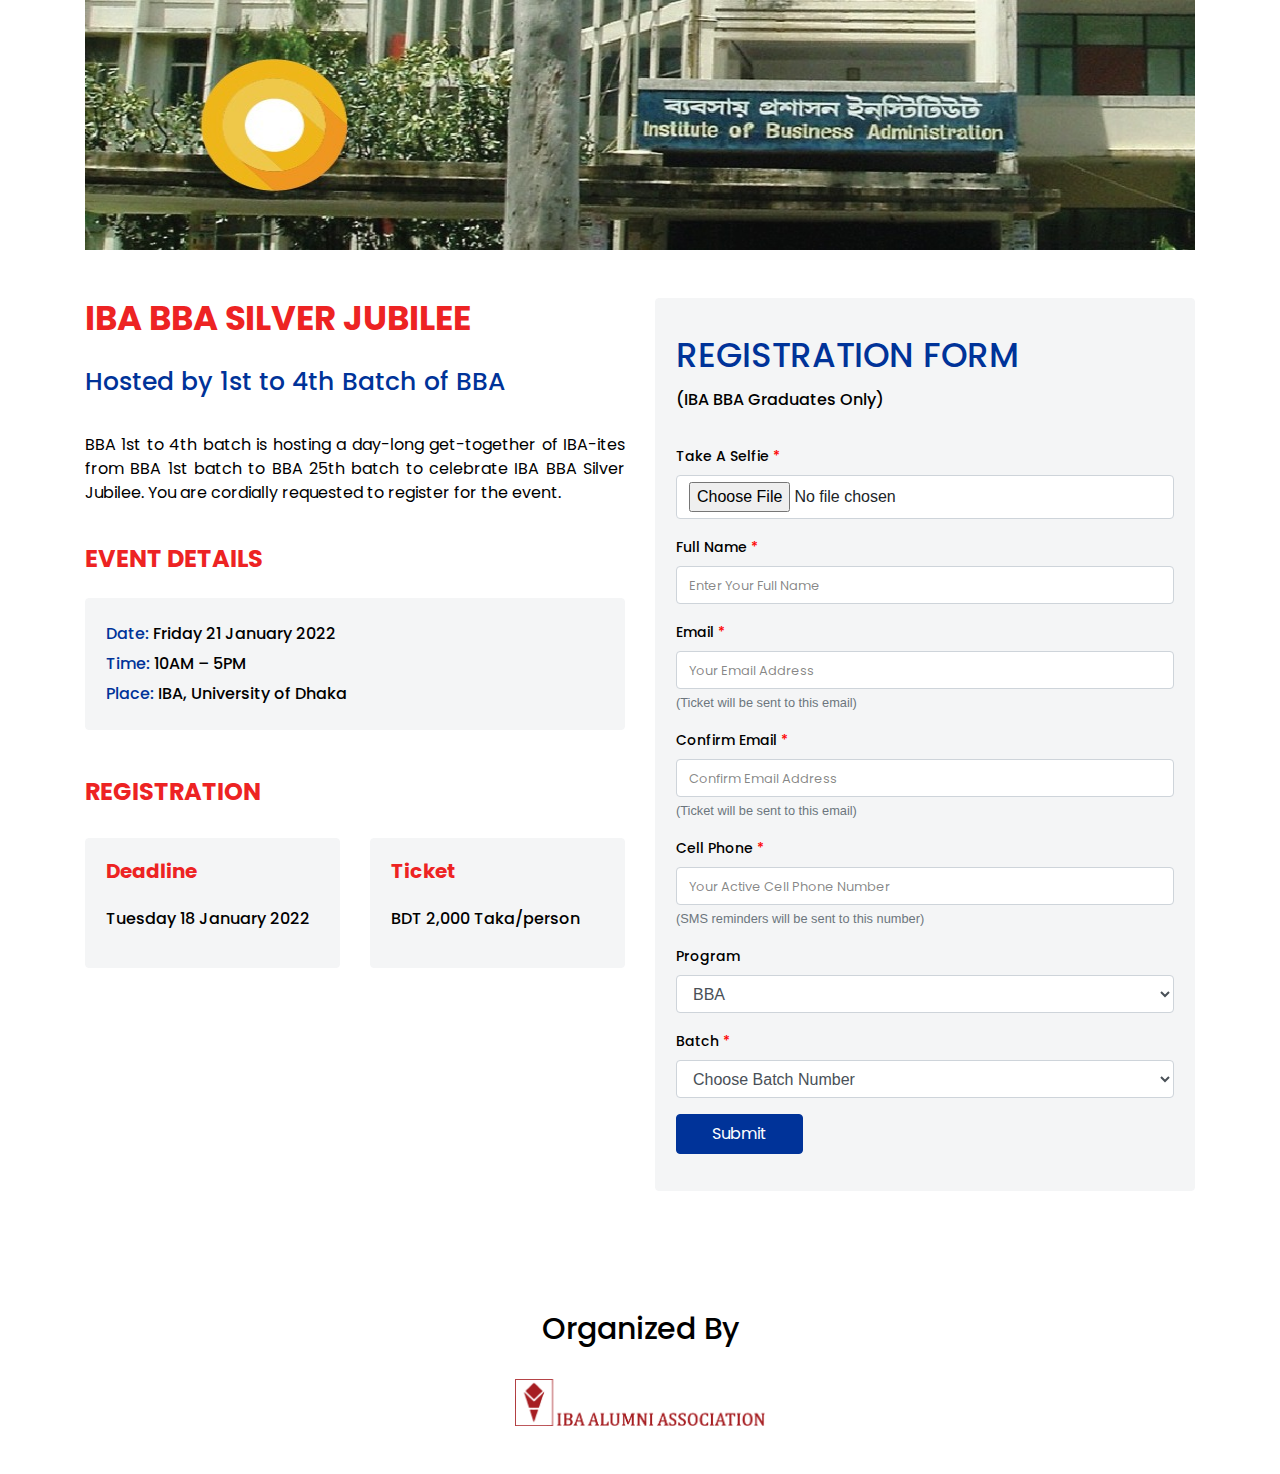
==== index.html @ f7e63e8e "update" ====
<!doctype html>
<html lang="en">
  <head>
    <!-- Required meta tags -->
    <meta charset="utf-8">
    <meta name="viewport" content="width=device-width, initial-scale=1, shrink-to-fit=no">
    <meta name="description" content="IBA BBA SILVER JUBILEE">
    <meta name="keywords" content="IBA BBA SILVER JUBILEE, Hosted by 1st to 4th Batch of BBA, Reinforce Lab">
    <meta name="author" content="Reinforce Lab">

    <link rel="preconnect" href="https://fonts.googleapis.com">
    <link rel="preconnect" href="https://fonts.gstatic.com" crossorigin>
    <link href="https://fonts.googleapis.com/css2?family=Poppins:ital,wght@0,100;0,200;0,300;0,400;0,500;0,600;0,700;0,800;0,900;1,100;1,200;1,300;1,400;1,500;1,600;1,700;1,800;1,900&display=swap" rel="stylesheet">

    <link rel="icon" type="image/x-icon" href="img/favicon.png">

    <!-- Style CSS -->
    <link rel="stylesheet" href="style.css">

    <!-- Bootstrap CSS -->
    <link rel="stylesheet" href="https://maxcdn.bootstrapcdn.com/bootstrap/4.0.0/css/bootstrap.min.css" integrity="sha384-Gn5384xqQ1aoWXA+058RXPxPg6fy4IWvTNh0E263XmFcJlSAwiGgFAW/dAiS6JXm" crossorigin="anonymous">

    <title>IBA BBA SILVER JUBILEE</title>
  </head>
  <body>


    <div class="wrapper-area pb-5" style="background-color: #fff;">
        <div class="container">
            <div class="row">
                <div class="col-md-12">
                    <div class="cover-imag-area pb-5">
                        <img src="img/background-img.jpeg" class="img-fluid" alt="Responsive image">
                    </div>

                    <div class="row">
                        <!-- content-area -->
                        <div class="col-md-6">
                            <div class="content-area">
                                <div class="heading-text">
                                    <h1>IBA BBA SILVER JUBILEE</h1>
                                    <h3 class="pt-3">Hosted by 1st to 4th Batch of BBA </h3>
                                    <p class="pt-4">BBA 1st to 4th batch is hosting a day-long get-together of IBA-ites from BBA 1st batch to BBA 25th batch to celebrate IBA BBA Silver Jubilee. You are cordially requested to register for the event.</p>
                                </div>
                                <div class="event-details py-4">
                                    <h2 class="pb-3">EVENT DETAILS</h2>
                                    <article class="card">
                                        <div class="card-body">
                                            <span> <span style="color: #003399;">Date:</span> Friday 21 January 2022</span> </br>
                                            <span><span style="color: #003399;">Time:</span>  10AM – 5PM</span></br>
                                            <span><span style="color: #003399;">Place:</span>  IBA, University of Dhaka</span></br>
                                        </div>
                                    </article>
                                </div>

                                <div class="registration-details pt-4">
                                    <div class="row">
                                        <div class="col-md-12">
                                            <div class="heading">
                                                <h2 class="pb-3">REGISTRATION</h2>
                                            </div>
                                            <div class="row">
                                                <div class="col-md-6 py-2">
                                                    <div class="deadline card">
                                                        <div class="card-body">
                                                            <h3>Deadline</h3>
                                                            <p class="pt-3">Tuesday 18 January 2022</p>
                                                        </div>
                                                    </div>
                                                </div>
        
                                                <div class="col-md-6 py-2">
                                                    <div class="ticket card">
                                                        <div class="card-body">
                                                            <h3>Ticket</h3>
                                                            <p class="pt-3">BDT 2,000 Taka/person</p>
                                                        </div>
                                                    </div>
                                                </div>
                                            </div>
                                        </div>
                                        
                                    </div>
                                </div>
                           
                            </div>
                        </div>



                        <!-- form-area -->
                        <div class="col-md-6">
                            <div class="form-area">
                                <div class="card">
                                    <div class="card-body">
                                      <h5 class="card-title pt-3">REGISTRATION FORM</h5>
                                      <p class="form-area-subheading">(IBA BBA Graduates Only)</p>


                                      <form action="#" method="#" class="pt-3">
                                        <div class="form-group">
                                          <label for="image">Take A Selfie <span style="color: red;">*</span> </label>
                                          <input type="file" class="form-control-file" id="image" required>
                                        </div>
                                
                                        <div class="form-group">
                                            <label for="fullname">Full Name <span style="color: red;">*</span></label>
                                            <input type="text" class="form-control" id="fullname" name="fullname" placeholder="Enter Your Full Name " required>
                                          </div>
                                
                                        <div class="form-group">
                                            <label for="email">Email <span style="color: red;">*</span></label>
                                            <input type="email" class="form-control" id="email" name="email" placeholder="Your Email Address" required>
                                            <small id="email" class="form-text text-muted">(Ticket will be sent to this email)</small>
                                        </div>
                                
                                        <div class="form-group">
                                            <label for="confirmEmail">Confirm Email <span style="color: red;">*</span></label>
                                            <input type="email" class="form-control" id="confirmEmail" name="confirmEmail"  placeholder="Confirm Email Address" required>
                                            <small id="confirmEmail" class="form-text text-muted">(Ticket will be sent to this email)</small>
                                        </div>
                                
                                        <div class="form-group">
                                            <label for="cellPhone">Cell Phone <span style="color: red;">*</span></label>
                                            <input type="email" class="form-control" id="cellPhone" name="cellPhone" placeholder="Your Active Cell Phone Number" required>
                                            <small id="cellPhone" class="form-text text-muted">(SMS reminders will be sent to this number)</small>
                                        </div>
                                
                                        <div class="form-group">
                                            <label for="Program">Program</label>
                                            <select id="Program" class="form-control">
                                              <option selected>BBA</option>
                                            </select>
                                          </div>
                                
                                          <div class="form-group">
                                            <label for="batch">Batch <span style="color: red;">*</span></label>
                                            <select id="batch"  class="form-control" required>
                                              <option selected>Choose Batch Number</option>
                                              <option value="1">1</option>
                                              <option value="2">2 </option>
                                              <option value="3">3</option>
                                              <option value="4">4</option>
                                              <option value="5">5</option>
                                              <option value="6">6</option>
                                              <option value="7">7</option>
                                              <option value="8">8</option>
                                              <option value="9">9</option>
                                              <option value="10">10</option>
                                              <option value="11">11</option>
                                              <option value="12">12</option>
                                              <option value="13">13</option>
                                              <option value="14">14</option>
                                              <option value="15">15</option>
                                              <option value="16">16</option>
                                              <option value="17">17</option>
                                              <option value="18">18</option>
                                              <option value="19">19</option>
                                              <option value="20">20</option>
                                              <option value="21">21</option>
                                              <option value="22">22</option>
                                              <option value="23">23</option>
                                              <option value="24">24</option>
                                              <option value="25">25</option>
                                            </select>
                                          </div>


                                          <div class="form-group">
                                            <input type="hidden" class="form-control" id="Payment" name="Payment" value="2000">
                                        </div>


                                        <div class="form-group">
                                            <button type="submit" class="btn btn-primary">Submit</button>
                                        </div>

                                      </form>
                                
                                    </div>
                                  </div>
                            </div>
                        </div>
                    </div>
                </div>
            </div>


            <!-- footer -->
            <div class="footer pt-5">
                <div class="row">
                    <div class="col-md-12">
                        <div class="heading text-center pt-5">
                            <h3 class="py-4">Organized By</h3>
                            <img src="./img/IBAlogo.png" alt="Responsive image">
                        </div>
                    </div>
                </div>
            </div>
        </div>
    </div>











    <!-- Optional JavaScript -->
    <!-- jQuery first, then Popper.js, then Bootstrap JS -->
    <script src="https://code.jquery.com/jquery-3.2.1.slim.min.js" integrity="sha384-KJ3o2DKtIkvYIK3UENzmM7KCkRr/rE9/Qpg6aAZGJwFDMVNA/GpGFF93hXpG5KkN" crossorigin="anonymous"></script>
    <script src="https://cdnjs.cloudflare.com/ajax/libs/popper.js/1.12.9/umd/popper.min.js" integrity="sha384-ApNbgh9B+Y1QKtv3Rn7W3mgPxhU9K/ScQsAP7hUibX39j7fakFPskvXusvfa0b4Q" crossorigin="anonymous"></script>
    <script src="https://maxcdn.bootstrapcdn.com/bootstrap/4.0.0/js/bootstrap.min.js" integrity="sha384-JZR6Spejh4U02d8jOt6vLEHfe/JQGiRRSQQxSfFWpi1MquVdAyjUar5+76PVCmYl" crossorigin="anonymous"></script>
  </body>
</html>
---- style.css ----
body{

    font-size: 16px;
    font-weight: 400;
    font-family: 'Poppins', sans-serif;
    color: #000;
}

.card {
    background-color: #F4F5F6 !important;
    border: 1px solid #F4F5F6 !important;
}

.wrapper-area .cover-imag-area img{
    width: 100%;
    height: 250px;
    object-fit: fill;
}

/* .wrapper-area{
    background-image: url(./img/aa.jpg);
    background-position: top, center;
    background-size: cover;
    background-repeat: no-repeat;
    position: relative;
} */

/* content-area */
.content-area .heading-text h1{
    color: #ED2323;
    font-size: 34px;
    font-weight: bold;
    font-family: 'Poppins', sans-serif;
}

.content-area .heading-text h3{
    font-size: 25px;
    color: #003399;
    font-family: 'Poppins', sans-serif;
    line-height: 38px;
}
.content-area .heading-text p{
    font-size: 16px;
    font-weight: 400;
    color: #000;
    font-family: 'Poppins', sans-serif;
    text-align: justify;
}
.content-area .event-details h2,
.content-area .registration-details .heading h2{
    color: #ED2323;
    font-size: 24px;
    font-weight: bold;
    font-family: 'Poppins', sans-serif;
}

.content-area .event-details article span{
    color: #000;
    font-size: 16px;
    font-weight: 500;
    font-family: 'Poppins', sans-serif;
    line-height: 30px;
}


.content-area .registration-details .deadline h3,
.content-area .registration-details .ticket h3{
    color: #ED2323;
    font-size: 20px;
    font-weight: bold;
    font-family: 'Poppins', sans-serif;
}

.content-area .registration-details .deadline p,
.content-area .registration-details .ticket p{
    color: #000;
    font-size: 16px;
    font-weight: 500;
    font-family: 'Poppins', sans-serif;
}




/* form-area */
.form-area .card-title{
    font-size: 34px;
    color: #003399;
    font-family: 'Poppins', sans-serif;
}
.form-area .form-area-subheading{
    font-size: 16px;
    font-weight: 500;
    color: #000;
    font-family: 'Poppins', sans-serif;
}

.form-area .form-group label{
    font-size: 14px;
    font-weight: 500;
    color: #000;
    font-family: 'Poppins', sans-serif;
}

.form-area .form-group .form-control-file{
    border: 1px solid #ced4da;
    border-radius: 0.25rem;
    background-color: #fff;
    padding: 0.375rem 0.75rem;
}

::-webkit-input-placeholder {
	color: #0000007a !important;
    font-size: 13px;
	transform: opacity .2s ease-in-out;
    font-family: 'Poppins', sans-serif;
}
:focus::-webkit-input-placeholder {
	color: #0000007a !important;
	opacity:0.5s;
    font-size: 13px;
    font-family: 'Poppins', sans-serif;
}
.form-control:focus {
    color: #000;
    background-color: #fff;
    border-color: #00000030 !important;
    outline: 0;
    box-shadow: 0 0 0 0.2rem rgb(0 123 255 / 0%) !important; 
    font-family: 'Poppins', sans-serif;
}


.form-area .form-group .btn-primary{
    color: #fff;
    background-color: #003399 !important;
    border-color: #003399 !important;
    padding: 7px 35px !important;
    font-size: 16px !important;
    font-weight: 400;
    font-family: 'Poppins', sans-serif;
}


/* footer */
.footer .heading h3{
    font-size: 30px;
    font-weight: 500;
    color: #000;
    font-family: 'Poppins', sans-serif;
}

.footer .heading img{
    width: 250px;
    height: auto;
    
}



/* Successfully-content-area */

.Successfully-content-area .heading-text h1{
    color: #ED2323;
    font-size: 55px;
    font-weight: bold;
    font-family: 'Poppins', sans-serif;
}
.Successfully-content-area .heading-text h3{
    font-size: 30px;
    color: #003399;
    font-family: 'Poppins', sans-serif;
}
.Successfully-content-area .heading-text p{
    font-size: 20px;
    color: #000;
    font-family: 'Poppins', sans-serif;
    margin-bottom: 0px;
}
.Successfully-content-area .heading-text span{
    font-size: 16px;
    color: #000;
    font-family: 'Poppins', sans-serif;
}

.Successfully-content-area .registration-details .event-details h2{
    color: #ED2323;
    font-size: 20px;
    font-weight: bold;
    font-family: 'Poppins', sans-serif;
}

.Successfully-content-area .registration-details .event-details article span{
    color: #000;
    font-size: 16px;
    font-weight: 500;
    font-family: 'Poppins', sans-serif;
    line-height: 30px;
}

.Successfully-content-area .registration-details .event-details h3{
    color: #ED2323;
    font-size: 14px;
    font-weight: bold;
    font-family: 'Poppins', sans-serif;
    line-height: 24px;
}

.Successfully-content-area .bt-area .btn{
    color: #fff;
    background-color: #003399 !important;
    border-color: #003399 !important;
    padding: 7px 35px !important;
    font-size: 16px !important;
    font-weight: 400;
    font-family: 'Poppins', sans-serif;
}

@media only screen and (max-width: 768px) {
    .content-area .heading-text h1 {
        font-size: 28px;
    }
    .form-area .card-title {
        font-size: 28px;
    }
    .content-area .registration-details .deadline p, .content-area .registration-details .ticket p {
        font-size: 15px;
    }
  }

  
@media only screen and (max-width: 540px) {
    .wrapper-area .cover-imag-area img {
        height: 150px;
        object-fit: fill;
    }
    .registration-details{
        text-align: center;
    }
    .Successfully-content-area .heading-text h1 {
        font-size: 38px;
    }
    .Successfully-content-area .heading-text h3 {
        font-size: 25px;
    }
    .Successfully-content-area .heading-text p {
        font-size: 16px;
    }
    .Successfully-content-area .heading-text span {
        font-size: 14px;
    }
    .event-details{
        padding-top: 0px !important;
    }
    .Successfully-content-area .registration-details .event-details h3 {
        padding-top: 30px !important;
    }
    .Successfully-content-area .bt-area {
        padding-top: 0px !important;
    }
  }

  @media only screen and (max-width: 411px) {
    .wrapper-area .cover-imag-area img {
        height: 110px;
        object-fit: fill;
    }
    .Successfully-content-area .heading-text h1 {
        font-size: 30px;
    }
    .Successfully-content-area .heading-text h3 {
        font-size: 20px;
    }
    .Successfully-content-area .heading-text p {
        font-size: 15px;
    }
    .Successfully-content-area .bt-area {
        padding-top: 0px !important;
    }
    
  }

  @media only screen and (max-width: 360px) {
    .Successfully-content-area .heading-text h1 {
        font-size: 25px;
    }
    .Successfully-content-area .heading-text h3 {
        font-size: 18px;
    }
  }


  @media only screen and (max-width: 320px) {
    .content-area .heading-text h1 {
        font-size: 25px;
    }
    .content-area .heading-text h3 {
        font-size: 22px;
    }
    .form-area .card-title {
        font-size: 24px;
    }
    .Successfully-content-area .heading-text h3 {
        font-size: 17px;
    }
    .Successfully-content-area .heading-text span {
        font-size: 11px;
    }
  }

  
@media print {
    .Successfully-content-area .bt-area,
    .footer {
        display: none;
    }

 }
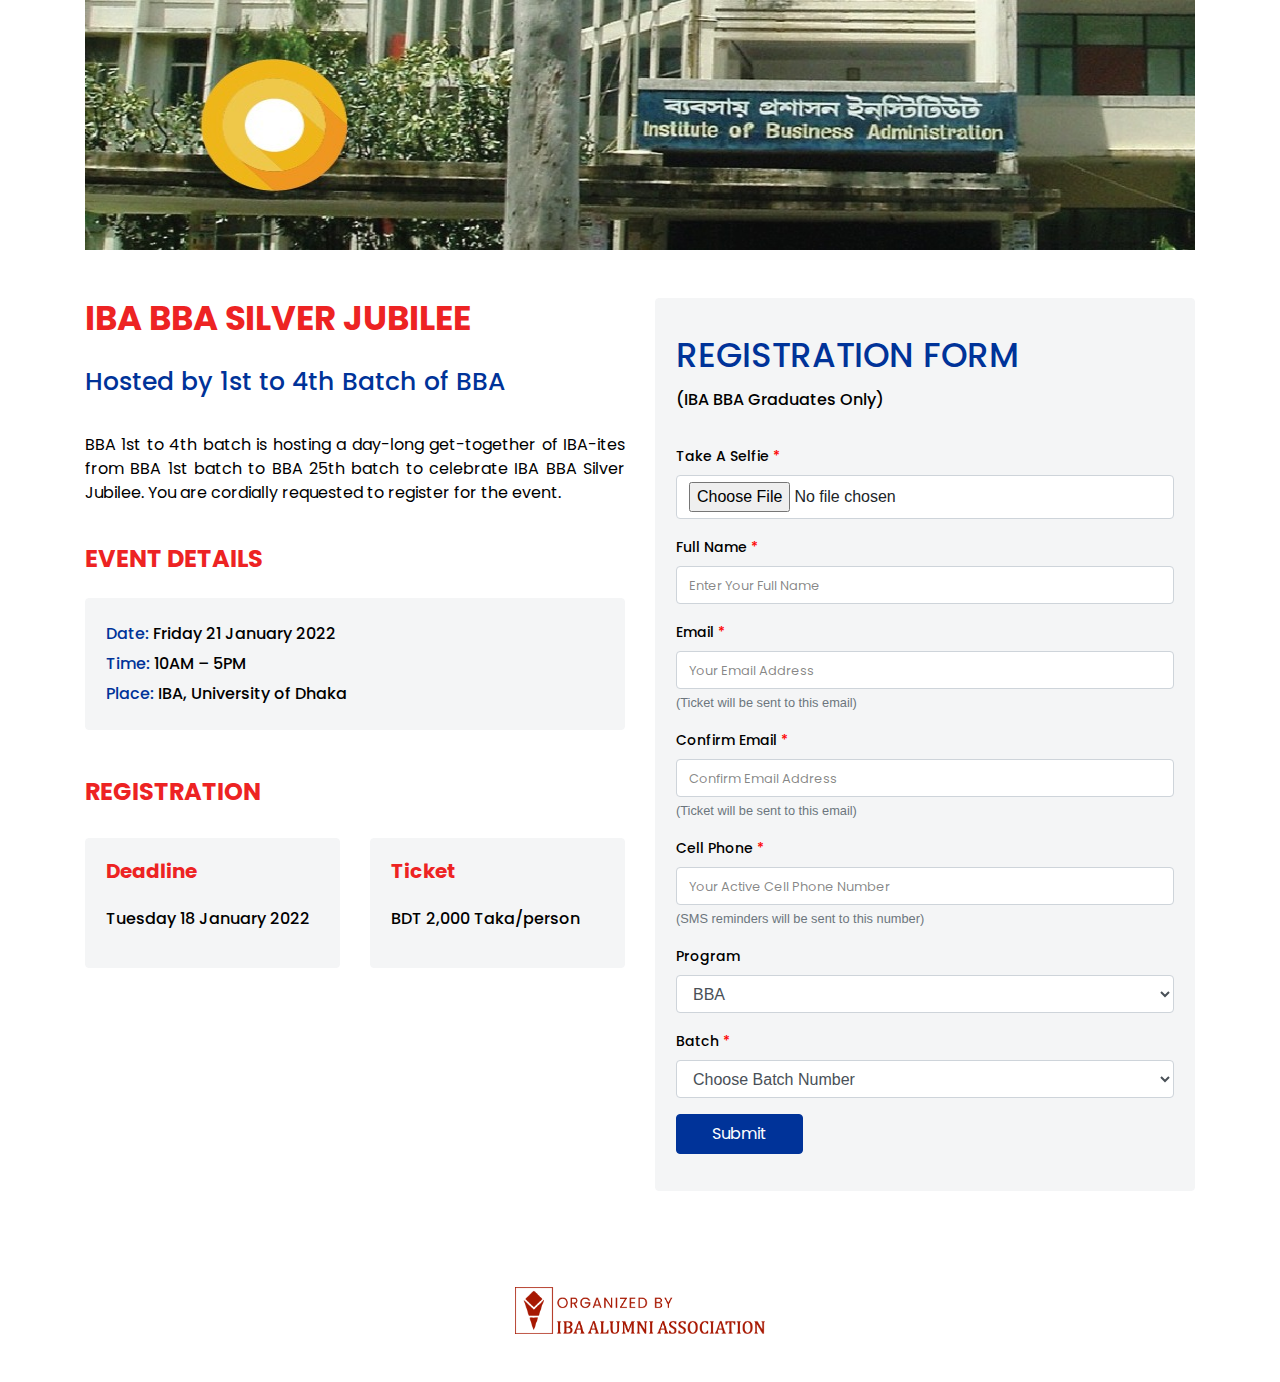
==== commit a1039f59: "update" ====
--- a/index.html
+++ b/index.html
@@ -191,8 +191,7 @@
                 <div class="row">
                     <div class="col-md-12">
                         <div class="heading text-center pt-5">
-                            <h3 class="py-4">Organized By</h3>
-                            <img src="./img/IBAlogo.png" alt="Responsive image">
+                            <img src="./img/IBAlogo1.png" alt="Responsive image">
                         </div>
                     </div>
                 </div>
--- a/style.css
+++ b/style.css
@@ -217,6 +217,14 @@
     font-family: 'Poppins', sans-serif;
 }
 
+.Successfully-content-area .event-right{
+    text-align: right;
+}
+
+.Successfully-content-area .event-right-right{
+    margin-top: 20px;
+}
+
 @media only screen and (max-width: 768px) {
     .content-area .heading-text h1 {
         font-size: 28px;
@@ -226,6 +234,9 @@
     }
     .content-area .registration-details .deadline p, .content-area .registration-details .ticket p {
         font-size: 15px;
+    }
+    .Successfully-content-area .event-right{
+        text-align: center !important;
     }
   }
 
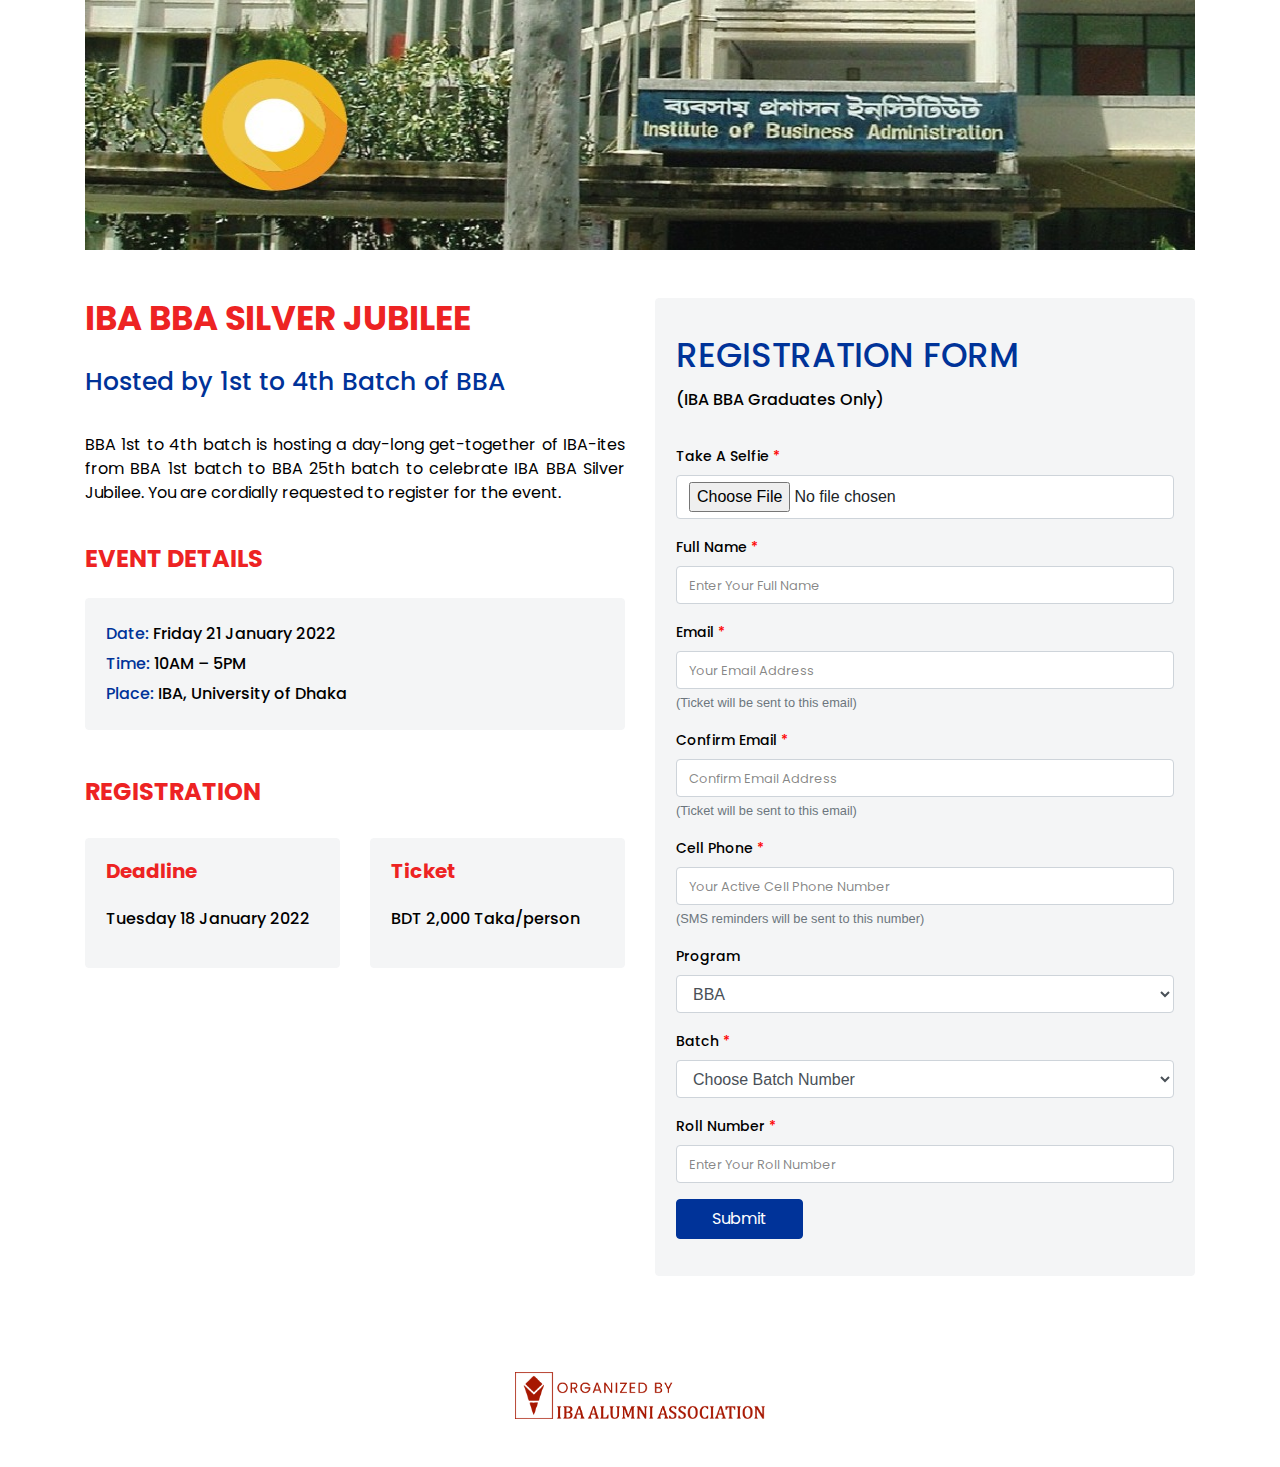
==== commit 4d250a7b: "update" ====
--- a/index.html
+++ b/index.html
@@ -165,6 +165,11 @@
                                             </select>
                                           </div>
 
+                                          <div class="form-group">
+                                            <label for="rollNumber">Roll Number <span style="color: red;">*</span></label>
+                                            <input type="number" class="form-control" id="rollNumber" name="rollNumber" placeholder="Enter Your Roll Number" required>
+                                        </div>
+
 
                                           <div class="form-group">
                                             <input type="hidden" class="form-control" id="Payment" name="Payment" value="2000">
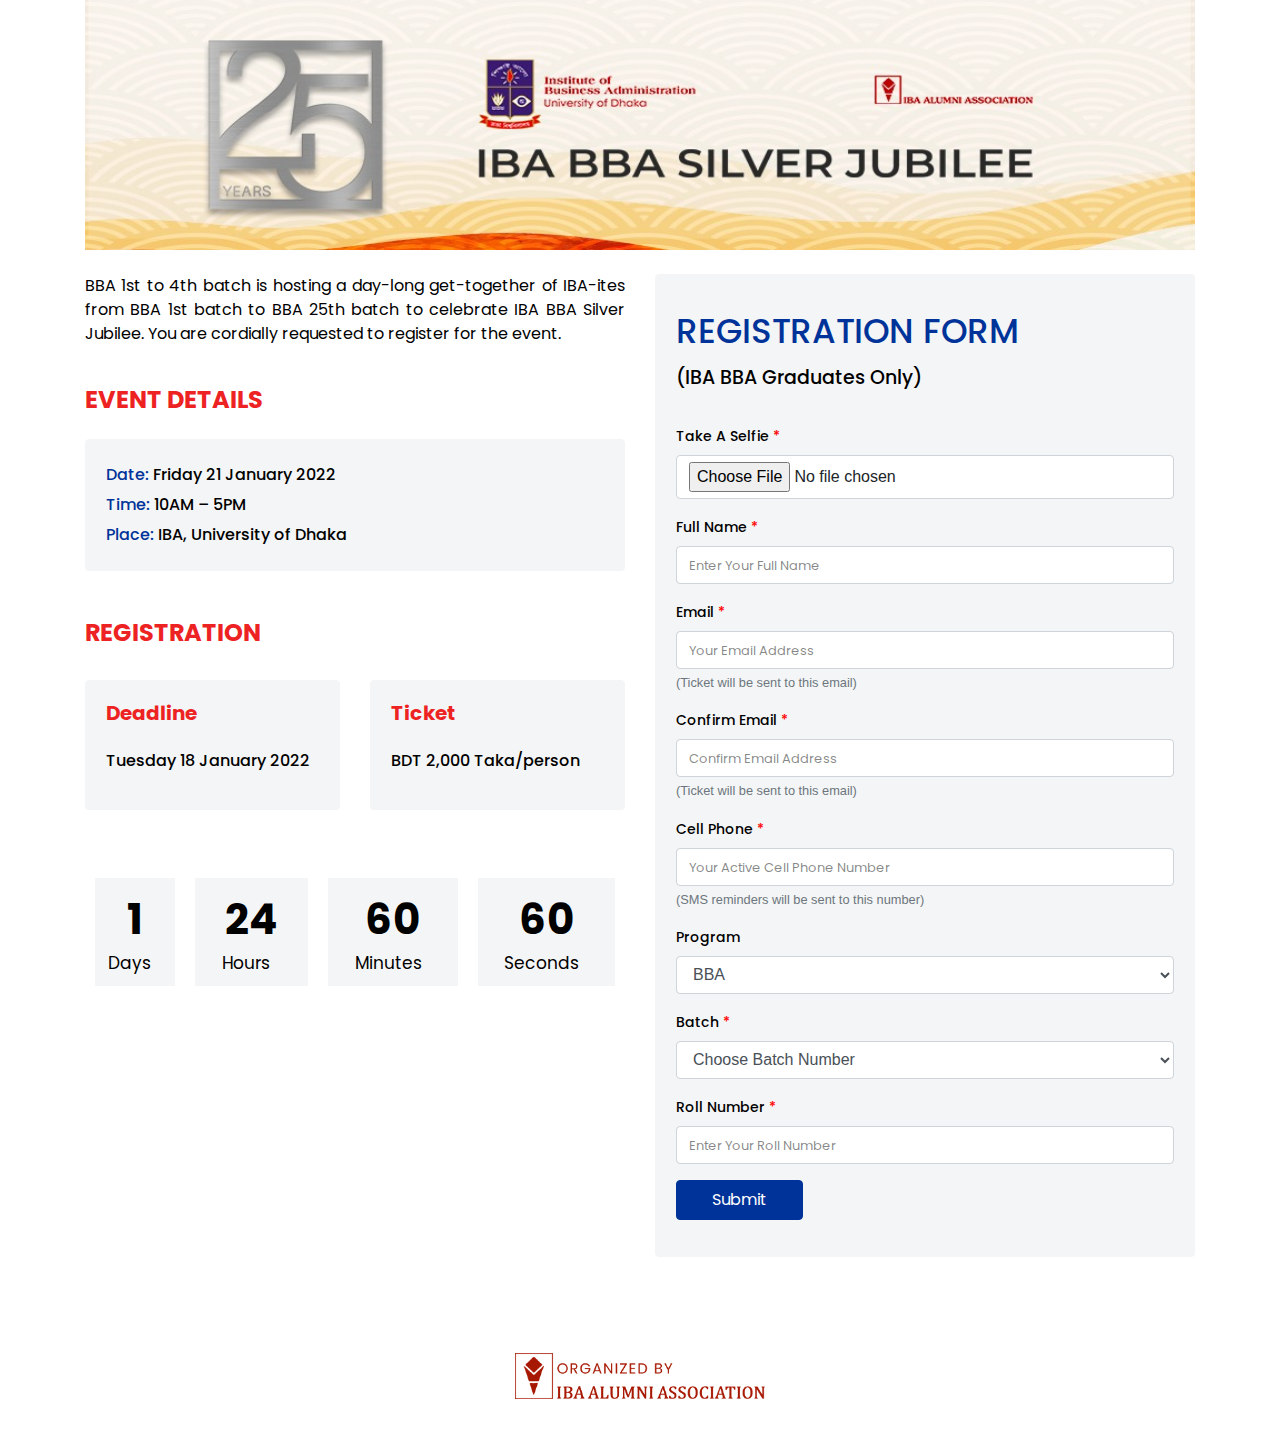
==== commit cb65e648: "update" ====
--- a/index.html
+++ b/index.html
@@ -1,6 +1,7 @@
 <!doctype html>
 <html lang="en">
-  <head>
+
+<head>
     <!-- Required meta tags -->
     <meta charset="utf-8">
     <meta name="viewport" content="width=device-width, initial-scale=1, shrink-to-fit=no">
@@ -10,7 +11,9 @@
 
     <link rel="preconnect" href="https://fonts.googleapis.com">
     <link rel="preconnect" href="https://fonts.gstatic.com" crossorigin>
-    <link href="https://fonts.googleapis.com/css2?family=Poppins:ital,wght@0,100;0,200;0,300;0,400;0,500;0,600;0,700;0,800;0,900;1,100;1,200;1,300;1,400;1,500;1,600;1,700;1,800;1,900&display=swap" rel="stylesheet">
+    <link
+        href="https://fonts.googleapis.com/css2?family=Poppins:ital,wght@0,100;0,200;0,300;0,400;0,500;0,600;0,700;0,800;0,900;1,100;1,200;1,300;1,400;1,500;1,600;1,700;1,800;1,900&display=swap"
+        rel="stylesheet">
 
     <link rel="icon" type="image/x-icon" href="img/favicon.png">
 
@@ -18,18 +21,20 @@
     <link rel="stylesheet" href="style.css">
 
     <!-- Bootstrap CSS -->
-    <link rel="stylesheet" href="https://maxcdn.bootstrapcdn.com/bootstrap/4.0.0/css/bootstrap.min.css" integrity="sha384-Gn5384xqQ1aoWXA+058RXPxPg6fy4IWvTNh0E263XmFcJlSAwiGgFAW/dAiS6JXm" crossorigin="anonymous">
+    <link rel="stylesheet" href="https://maxcdn.bootstrapcdn.com/bootstrap/4.0.0/css/bootstrap.min.css"
+        integrity="sha384-Gn5384xqQ1aoWXA+058RXPxPg6fy4IWvTNh0E263XmFcJlSAwiGgFAW/dAiS6JXm" crossorigin="anonymous">
 
     <title>IBA BBA SILVER JUBILEE</title>
-  </head>
-  <body>
+</head>
+
+<body>
 
 
     <div class="wrapper-area pb-5" style="background-color: #fff;">
         <div class="container">
             <div class="row">
                 <div class="col-md-12">
-                    <div class="cover-imag-area pb-5">
+                    <div class="cover-imag-area pb-4">
                         <img src="img/background-img.jpeg" class="img-fluid" alt="Responsive image">
                     </div>
 
@@ -38,17 +43,21 @@
                         <div class="col-md-6">
                             <div class="content-area">
                                 <div class="heading-text">
-                                    <h1>IBA BBA SILVER JUBILEE</h1>
-                                    <h3 class="pt-3">Hosted by 1st to 4th Batch of BBA </h3>
-                                    <p class="pt-4">BBA 1st to 4th batch is hosting a day-long get-together of IBA-ites from BBA 1st batch to BBA 25th batch to celebrate IBA BBA Silver Jubilee. You are cordially requested to register for the event.</p>
+                                    <!-- <h1>IBA BBA SILVER JUBILEE</h1> -->
+                                    <!-- <h3 class="pt-3">Hosted by 1st to 4th Batch of BBA </h3> -->
+                                    <p class="pt-0">BBA 1st to 4th batch is hosting a day-long get-together of IBA-ites
+                                        from BBA 1st batch to BBA 25th batch to celebrate IBA BBA Silver Jubilee. You
+                                        are cordially requested to register for the event.</p>
                                 </div>
                                 <div class="event-details py-4">
                                     <h2 class="pb-3">EVENT DETAILS</h2>
                                     <article class="card">
                                         <div class="card-body">
-                                            <span> <span style="color: #003399;">Date:</span> Friday 21 January 2022</span> </br>
-                                            <span><span style="color: #003399;">Time:</span>  10AM – 5PM</span></br>
-                                            <span><span style="color: #003399;">Place:</span>  IBA, University of Dhaka</span></br>
+                                            <span> <span style="color: #003399;">Date:</span> Friday 21 January
+                                                2022</span> </br>
+                                            <span><span style="color: #003399;">Time:</span> 10AM – 5PM</span></br>
+                                            <span><span style="color: #003399;">Place:</span> IBA, University of
+                                                Dhaka</span></br>
                                         </div>
                                     </article>
                                 </div>
@@ -68,7 +77,7 @@
                                                         </div>
                                                     </div>
                                                 </div>
-        
+
                                                 <div class="col-md-6 py-2">
                                                     <div class="ticket card">
                                                         <div class="card-body">
@@ -79,10 +88,21 @@
                                                 </div>
                                             </div>
                                         </div>
-                                        
+
                                     </div>
                                 </div>
-                           
+                            </div>
+
+
+
+                            <!-- countdown-timer -->
+                            <div id="countdown-timer" class="text-white">
+                                <ul>
+                                    <li><strong id="days" class="bold-number">1 </strong> <span class="slim-countdown-text">D<span class="hide-words">ays</span><span class="timer"></span></span></li>
+                                    <li><strong id="hours" class="bold-number"> 24 </strong> <span class="slim-countdown-text">H<span class="hide-words">ours</span><span class="timer"></span></span> </li>
+                                    <li><strong id="mins" class="bold-number"> 60 </strong> <span class="slim-countdown-text">M<span class="hide-words">inutes</span><span class="timer"></span></span></li>
+                                    <li><strong id="seconds" class="bold-number"> 60 </strong> <span class="slim-countdown-text">S<span class="hide-words">econds</span></span><span class="timer"></span></span></li>
+                                </ul>
                             </div>
                         </div>
 
@@ -93,97 +113,111 @@
                             <div class="form-area">
                                 <div class="card">
                                     <div class="card-body">
-                                      <h5 class="card-title pt-3">REGISTRATION FORM</h5>
-                                      <p class="form-area-subheading">(IBA BBA Graduates Only)</p>
-
-
-                                      <form action="#" method="#" class="pt-3">
-                                        <div class="form-group">
-                                          <label for="image">Take A Selfie <span style="color: red;">*</span> </label>
-                                          <input type="file" class="form-control-file" id="image" required>
-                                        </div>
-                                
-                                        <div class="form-group">
-                                            <label for="fullname">Full Name <span style="color: red;">*</span></label>
-                                            <input type="text" class="form-control" id="fullname" name="fullname" placeholder="Enter Your Full Name " required>
-                                          </div>
-                                
-                                        <div class="form-group">
-                                            <label for="email">Email <span style="color: red;">*</span></label>
-                                            <input type="email" class="form-control" id="email" name="email" placeholder="Your Email Address" required>
-                                            <small id="email" class="form-text text-muted">(Ticket will be sent to this email)</small>
-                                        </div>
-                                
-                                        <div class="form-group">
-                                            <label for="confirmEmail">Confirm Email <span style="color: red;">*</span></label>
-                                            <input type="email" class="form-control" id="confirmEmail" name="confirmEmail"  placeholder="Confirm Email Address" required>
-                                            <small id="confirmEmail" class="form-text text-muted">(Ticket will be sent to this email)</small>
-                                        </div>
-                                
-                                        <div class="form-group">
-                                            <label for="cellPhone">Cell Phone <span style="color: red;">*</span></label>
-                                            <input type="email" class="form-control" id="cellPhone" name="cellPhone" placeholder="Your Active Cell Phone Number" required>
-                                            <small id="cellPhone" class="form-text text-muted">(SMS reminders will be sent to this number)</small>
-                                        </div>
-                                
-                                        <div class="form-group">
-                                            <label for="Program">Program</label>
-                                            <select id="Program" class="form-control">
-                                              <option selected>BBA</option>
-                                            </select>
-                                          </div>
-                                
-                                          <div class="form-group">
-                                            <label for="batch">Batch <span style="color: red;">*</span></label>
-                                            <select id="batch"  class="form-control" required>
-                                              <option selected>Choose Batch Number</option>
-                                              <option value="1">1</option>
-                                              <option value="2">2 </option>
-                                              <option value="3">3</option>
-                                              <option value="4">4</option>
-                                              <option value="5">5</option>
-                                              <option value="6">6</option>
-                                              <option value="7">7</option>
-                                              <option value="8">8</option>
-                                              <option value="9">9</option>
-                                              <option value="10">10</option>
-                                              <option value="11">11</option>
-                                              <option value="12">12</option>
-                                              <option value="13">13</option>
-                                              <option value="14">14</option>
-                                              <option value="15">15</option>
-                                              <option value="16">16</option>
-                                              <option value="17">17</option>
-                                              <option value="18">18</option>
-                                              <option value="19">19</option>
-                                              <option value="20">20</option>
-                                              <option value="21">21</option>
-                                              <option value="22">22</option>
-                                              <option value="23">23</option>
-                                              <option value="24">24</option>
-                                              <option value="25">25</option>
-                                            </select>
-                                          </div>
-
-                                          <div class="form-group">
-                                            <label for="rollNumber">Roll Number <span style="color: red;">*</span></label>
-                                            <input type="number" class="form-control" id="rollNumber" name="rollNumber" placeholder="Enter Your Roll Number" required>
-                                        </div>
-
-
-                                          <div class="form-group">
-                                            <input type="hidden" class="form-control" id="Payment" name="Payment" value="2000">
-                                        </div>
-
-
-                                        <div class="form-group">
-                                            <button type="submit" class="btn btn-primary">Submit</button>
-                                        </div>
-
-                                      </form>
-                                
+                                        <h5 class="card-title pt-3">REGISTRATION FORM</h5>
+                                        <p class="form-area-subheading">(IBA BBA Graduates Only)</p>
+
+
+                                        <form action="#" method="#" class="pt-3">
+                                            <div class="form-group">
+                                                <label for="image">Take A Selfie <span style="color: red;">*</span>
+                                                </label>
+                                                <input type="file" class="form-control-file" id="image" required>
+                                            </div>
+
+                                            <div class="form-group">
+                                                <label for="fullname">Full Name <span
+                                                        style="color: red;">*</span></label>
+                                                <input type="text" class="form-control" id="fullname" name="fullname"
+                                                    placeholder="Enter Your Full Name " required>
+                                            </div>
+
+                                            <div class="form-group">
+                                                <label for="email">Email <span style="color: red;">*</span></label>
+                                                <input type="email" class="form-control" id="email" name="email"
+                                                    placeholder="Your Email Address" required>
+                                                <small id="email" class="form-text text-muted">(Ticket will be sent to
+                                                    this email)</small>
+                                            </div>
+
+                                            <div class="form-group">
+                                                <label for="confirmEmail">Confirm Email <span
+                                                        style="color: red;">*</span></label>
+                                                <input type="email" class="form-control" id="confirmEmail"
+                                                    name="confirmEmail" placeholder="Confirm Email Address" required>
+                                                <small id="confirmEmail" class="form-text text-muted">(Ticket will be
+                                                    sent to this email)</small>
+                                            </div>
+
+                                            <div class="form-group">
+                                                <label for="cellPhone">Cell Phone <span
+                                                        style="color: red;">*</span></label>
+                                                <input type="email" class="form-control" id="cellPhone" name="cellPhone"
+                                                    placeholder="Your Active Cell Phone Number" required>
+                                                <small id="cellPhone" class="form-text text-muted">(SMS reminders will
+                                                    be sent to this number)</small>
+                                            </div>
+
+                                            <div class="form-group">
+                                                <label for="Program">Program</label>
+                                                <select id="Program" class="form-control">
+                                                    <option selected>BBA</option>
+                                                </select>
+                                            </div>
+
+                                            <div class="form-group">
+                                                <label for="batch">Batch <span style="color: red;">*</span></label>
+                                                <select id="batch" class="form-control" required>
+                                                    <option selected>Choose Batch Number</option>
+                                                    <option value="1">1</option>
+                                                    <option value="2">2 </option>
+                                                    <option value="3">3</option>
+                                                    <option value="4">4</option>
+                                                    <option value="5">5</option>
+                                                    <option value="6">6</option>
+                                                    <option value="7">7</option>
+                                                    <option value="8">8</option>
+                                                    <option value="9">9</option>
+                                                    <option value="10">10</option>
+                                                    <option value="11">11</option>
+                                                    <option value="12">12</option>
+                                                    <option value="13">13</option>
+                                                    <option value="14">14</option>
+                                                    <option value="15">15</option>
+                                                    <option value="16">16</option>
+                                                    <option value="17">17</option>
+                                                    <option value="18">18</option>
+                                                    <option value="19">19</option>
+                                                    <option value="20">20</option>
+                                                    <option value="21">21</option>
+                                                    <option value="22">22</option>
+                                                    <option value="23">23</option>
+                                                    <option value="24">24</option>
+                                                    <option value="25">25</option>
+                                                </select>
+                                            </div>
+
+                                            <div class="form-group">
+                                                <label for="rollNumber">Roll Number <span
+                                                        style="color: red;">*</span></label>
+                                                <input type="number" class="form-control" id="rollNumber"
+                                                    name="rollNumber" placeholder="Enter Your Roll Number" required>
+                                            </div>
+
+
+                                            <div class="form-group">
+                                                <input type="hidden" class="form-control" id="Payment" name="Payment"
+                                                    value="2000">
+                                            </div>
+
+
+                                            <div class="form-group">
+                                                <button type="submit" class="btn btn-primary">Submit</button>
+                                            </div>
+
+                                        </form>
+
                                     </div>
-                                  </div>
+                                </div>
                             </div>
                         </div>
                     </div>
@@ -216,8 +250,49 @@
 
     <!-- Optional JavaScript -->
     <!-- jQuery first, then Popper.js, then Bootstrap JS -->
-    <script src="https://code.jquery.com/jquery-3.2.1.slim.min.js" integrity="sha384-KJ3o2DKtIkvYIK3UENzmM7KCkRr/rE9/Qpg6aAZGJwFDMVNA/GpGFF93hXpG5KkN" crossorigin="anonymous"></script>
-    <script src="https://cdnjs.cloudflare.com/ajax/libs/popper.js/1.12.9/umd/popper.min.js" integrity="sha384-ApNbgh9B+Y1QKtv3Rn7W3mgPxhU9K/ScQsAP7hUibX39j7fakFPskvXusvfa0b4Q" crossorigin="anonymous"></script>
-    <script src="https://maxcdn.bootstrapcdn.com/bootstrap/4.0.0/js/bootstrap.min.js" integrity="sha384-JZR6Spejh4U02d8jOt6vLEHfe/JQGiRRSQQxSfFWpi1MquVdAyjUar5+76PVCmYl" crossorigin="anonymous"></script>
-  </body>
+    <script src="https://code.jquery.com/jquery-3.2.1.slim.min.js"
+        integrity="sha384-KJ3o2DKtIkvYIK3UENzmM7KCkRr/rE9/Qpg6aAZGJwFDMVNA/GpGFF93hXpG5KkN" crossorigin="anonymous">
+    </script>
+    <script src="https://cdnjs.cloudflare.com/ajax/libs/popper.js/1.12.9/umd/popper.min.js"
+        integrity="sha384-ApNbgh9B+Y1QKtv3Rn7W3mgPxhU9K/ScQsAP7hUibX39j7fakFPskvXusvfa0b4Q" crossorigin="anonymous">
+    </script>
+    <script src="https://maxcdn.bootstrapcdn.com/bootstrap/4.0.0/js/bootstrap.min.js"
+        integrity="sha384-JZR6Spejh4U02d8jOt6vLEHfe/JQGiRRSQQxSfFWpi1MquVdAyjUar5+76PVCmYl" crossorigin="anonymous">
+    </script>
+
+
+
+
+
+
+<script>
+    const daysEl = document.getElementById('days');
+const hoursEl = document.getElementById('hours');
+const minsEL = document.getElementById('mins');
+const secondsEL = document.getElementById('seconds');
+
+const newYears = '9 january 2022';
+
+function countdown() {
+    const newYearsDate = new Date(newYears);
+    const currentDate = new Date();
+
+    const totalSeconds = (newYearsDate - currentDate) /1000;
+    const minutes = Math.floor(totalSeconds/ 60) % 60;
+    const hours = Math.floor(totalSeconds /3600) % 24;
+    const days = Math.floor(totalSeconds /3600/ 24);
+    const seconds = Math.floor(totalSeconds) % 60;
+    
+    
+daysEl.innerText = days;
+hoursEl.innerText = hours;
+minsEL.innerText = minutes;
+secondsEL.innerText = seconds;
+
+    
+}
+
+setInterval(countdown, 1000);
+</script>
+</body>
 </html>--- a/style.css
+++ b/style.css
@@ -1,5 +1,4 @@
-
-body{
+body {
 
     font-size: 16px;
     font-weight: 400;
@@ -12,7 +11,7 @@
     border: 1px solid #F4F5F6 !important;
 }
 
-.wrapper-area .cover-imag-area img{
+.wrapper-area .cover-imag-area img {
     width: 100%;
     height: 250px;
     object-fit: fill;
@@ -27,35 +26,37 @@
 } */
 
 /* content-area */
-.content-area .heading-text h1{
+.content-area .heading-text h1 {
     color: #ED2323;
     font-size: 34px;
     font-weight: bold;
     font-family: 'Poppins', sans-serif;
 }
 
-.content-area .heading-text h3{
+.content-area .heading-text h3 {
     font-size: 25px;
     color: #003399;
     font-family: 'Poppins', sans-serif;
     line-height: 38px;
 }
-.content-area .heading-text p{
+
+.content-area .heading-text p {
     font-size: 16px;
     font-weight: 400;
     color: #000;
     font-family: 'Poppins', sans-serif;
     text-align: justify;
 }
+
 .content-area .event-details h2,
-.content-area .registration-details .heading h2{
+.content-area .registration-details .heading h2 {
     color: #ED2323;
     font-size: 24px;
     font-weight: bold;
     font-family: 'Poppins', sans-serif;
 }
 
-.content-area .event-details article span{
+.content-area .event-details article span {
     color: #000;
     font-size: 16px;
     font-weight: 500;
@@ -65,7 +66,7 @@
 
 
 .content-area .registration-details .deadline h3,
-.content-area .registration-details .ticket h3{
+.content-area .registration-details .ticket h3 {
     color: #ED2323;
     font-size: 20px;
     font-weight: bold;
@@ -73,7 +74,7 @@
 }
 
 .content-area .registration-details .deadline p,
-.content-area .registration-details .ticket p{
+.content-area .registration-details .ticket p {
     color: #000;
     font-size: 16px;
     font-weight: 500;
@@ -84,26 +85,27 @@
 
 
 /* form-area */
-.form-area .card-title{
+.form-area .card-title {
     font-size: 34px;
     color: #003399;
     font-family: 'Poppins', sans-serif;
 }
-.form-area .form-area-subheading{
-    font-size: 16px;
-    font-weight: 500;
-    color: #000;
-    font-family: 'Poppins', sans-serif;
-}
-
-.form-area .form-group label{
+
+.form-area .form-area-subheading {
+    font-size: 19px;
+    font-weight: 500;
+    color: #000;
+    font-family: 'Poppins', sans-serif;
+}
+
+.form-area .form-group label {
     font-size: 14px;
     font-weight: 500;
     color: #000;
     font-family: 'Poppins', sans-serif;
 }
 
-.form-area .form-group .form-control-file{
+.form-area .form-group .form-control-file {
     border: 1px solid #ced4da;
     border-radius: 0.25rem;
     background-color: #fff;
@@ -111,28 +113,30 @@
 }
 
 ::-webkit-input-placeholder {
-	color: #0000007a !important;
+    color: #0000007a !important;
     font-size: 13px;
-	transform: opacity .2s ease-in-out;
-    font-family: 'Poppins', sans-serif;
-}
+    transform: opacity .2s ease-in-out;
+    font-family: 'Poppins', sans-serif;
+}
+
 :focus::-webkit-input-placeholder {
-	color: #0000007a !important;
-	opacity:0.5s;
+    color: #0000007a !important;
+    opacity: 0.5s;
     font-size: 13px;
     font-family: 'Poppins', sans-serif;
 }
+
 .form-control:focus {
     color: #000;
     background-color: #fff;
     border-color: #00000030 !important;
     outline: 0;
-    box-shadow: 0 0 0 0.2rem rgb(0 123 255 / 0%) !important; 
-    font-family: 'Poppins', sans-serif;
-}
-
-
-.form-area .form-group .btn-primary{
+    box-shadow: 0 0 0 0.2rem rgb(0 123 255 / 0%) !important;
+    font-family: 'Poppins', sans-serif;
+}
+
+
+.form-area .form-group .btn-primary {
     color: #fff;
     background-color: #003399 !important;
     border-color: #003399 !important;
@@ -144,54 +148,57 @@
 
 
 /* footer */
-.footer .heading h3{
+.footer .heading h3 {
     font-size: 30px;
     font-weight: 500;
     color: #000;
     font-family: 'Poppins', sans-serif;
 }
 
-.footer .heading img{
+.footer .heading img {
     width: 250px;
     height: auto;
-    
+
 }
 
 
 
 /* Successfully-content-area */
 
-.Successfully-content-area .heading-text h1{
+.Successfully-content-area .heading-text h1 {
     color: #ED2323;
     font-size: 55px;
     font-weight: bold;
     font-family: 'Poppins', sans-serif;
 }
-.Successfully-content-area .heading-text h3{
+
+.Successfully-content-area .heading-text h3 {
     font-size: 30px;
     color: #003399;
     font-family: 'Poppins', sans-serif;
 }
-.Successfully-content-area .heading-text p{
+
+.Successfully-content-area .heading-text p {
     font-size: 20px;
     color: #000;
     font-family: 'Poppins', sans-serif;
     margin-bottom: 0px;
 }
-.Successfully-content-area .heading-text span{
-    font-size: 16px;
-    color: #000;
-    font-family: 'Poppins', sans-serif;
-}
-
-.Successfully-content-area .registration-details .event-details h2{
+
+.Successfully-content-area .heading-text span {
+    font-size: 16px;
+    color: #000;
+    font-family: 'Poppins', sans-serif;
+}
+
+.Successfully-content-area .registration-details .event-details h2 {
     color: #ED2323;
     font-size: 20px;
     font-weight: bold;
     font-family: 'Poppins', sans-serif;
 }
 
-.Successfully-content-area .registration-details .event-details article span{
+.Successfully-content-area .registration-details .event-details article span {
     color: #000;
     font-size: 16px;
     font-weight: 500;
@@ -199,7 +206,7 @@
     line-height: 30px;
 }
 
-.Successfully-content-area .registration-details .event-details h3{
+.Successfully-content-area .registration-details .event-details h3 {
     color: #ED2323;
     font-size: 14px;
     font-weight: bold;
@@ -207,7 +214,7 @@
     line-height: 24px;
 }
 
-.Successfully-content-area .bt-area .btn{
+.Successfully-content-area .bt-area .btn {
     color: #fff;
     background-color: #003399 !important;
     border-color: #003399 !important;
@@ -215,117 +222,201 @@
     font-size: 16px !important;
     font-weight: 400;
     font-family: 'Poppins', sans-serif;
-}
-
-.Successfully-content-area .event-right{
+    margin: 7px;
+}
+
+.Successfully-content-area .event-right {
     text-align: right;
 }
 
-.Successfully-content-area .event-right-right{
+.Successfully-content-area .event-right-right {
     margin-top: 20px;
 }
+
+.Successfully-content-area .bt-area .print-btn {
+    padding: 7px 58px !important;
+}
+
+
+
+/*countdown-timer*/
+
+#countdown-timer ul {
+    padding: 0;
+    margin: 0;
+    margin-top: 50px !important;
+    margin-bottom: 50px !important;
+    font-family: 'Poppins', sans-serif;
+    display: flex;
+    justify-content: center;
+}
+
+#countdown-timer ul li {
+    background-color: #F4F5F6;
+    margin: 10px;
+    padding: 10px;
+}
+
+.timer {
+    margin-right: 10px;
+}
+
+#countdown-timer {
+    text-align: center;
+    text-transform: capitalize;
+
+}
+
+.bold-number {
+    font-family: 'Poppins', sans-serif;
+    color: #000;
+    font-size: 42px !important;
+}
+
+.slim-countdown-text {
+    font-family: 'Poppins', sans-serif;
+    color: #000;
+    font-size: 17px;
+}
+
+/*mobile*/
+
+
+@media only screen and (max-width: 1024px) {
+    .hide-words {
+        display: none;
+    }
+
+    .bold-number {
+        font-size: 30px !important;
+        text-align: center;
+        display: block;
+    }
+
+
+}
+
+
 
 @media only screen and (max-width: 768px) {
     .content-area .heading-text h1 {
         font-size: 28px;
     }
+
     .form-area .card-title {
         font-size: 28px;
     }
-    .content-area .registration-details .deadline p, .content-area .registration-details .ticket p {
+
+    .content-area .registration-details .deadline p,
+    .content-area .registration-details .ticket p {
         font-size: 15px;
     }
-    .Successfully-content-area .event-right{
+
+    .Successfully-content-area .event-right {
         text-align: center !important;
     }
-  }
-
-  
+}
+
+
 @media only screen and (max-width: 540px) {
     .wrapper-area .cover-imag-area img {
         height: 150px;
         object-fit: fill;
     }
-    .registration-details{
-        text-align: center;
-    }
+
+
     .Successfully-content-area .heading-text h1 {
         font-size: 38px;
     }
+
     .Successfully-content-area .heading-text h3 {
         font-size: 25px;
     }
+
     .Successfully-content-area .heading-text p {
         font-size: 16px;
     }
+
     .Successfully-content-area .heading-text span {
         font-size: 14px;
     }
-    .event-details{
+
+    .event-details {
         padding-top: 0px !important;
     }
+
     .Successfully-content-area .registration-details .event-details h3 {
         padding-top: 30px !important;
     }
+
     .Successfully-content-area .bt-area {
         padding-top: 0px !important;
     }
-  }
-
-  @media only screen and (max-width: 411px) {
+}
+
+@media only screen and (max-width: 411px) {
     .wrapper-area .cover-imag-area img {
         height: 110px;
         object-fit: fill;
     }
+
     .Successfully-content-area .heading-text h1 {
         font-size: 30px;
     }
+
     .Successfully-content-area .heading-text h3 {
         font-size: 20px;
     }
+
     .Successfully-content-area .heading-text p {
         font-size: 15px;
     }
+
     .Successfully-content-area .bt-area {
         padding-top: 0px !important;
     }
-    
-  }
-
-  @media only screen and (max-width: 360px) {
+
+}
+
+@media only screen and (max-width: 360px) {
     .Successfully-content-area .heading-text h1 {
         font-size: 25px;
     }
+
     .Successfully-content-area .heading-text h3 {
         font-size: 18px;
     }
-  }
-
-
-  @media only screen and (max-width: 320px) {
+}
+
+
+@media only screen and (max-width: 320px) {
     .content-area .heading-text h1 {
         font-size: 25px;
     }
+
     .content-area .heading-text h3 {
         font-size: 22px;
     }
+
     .form-area .card-title {
         font-size: 24px;
     }
+
     .Successfully-content-area .heading-text h3 {
         font-size: 17px;
     }
+
     .Successfully-content-area .heading-text span {
         font-size: 11px;
     }
-  }
-
-  
+}
+
+
 @media print {
+
     .Successfully-content-area .bt-area,
     .footer {
         display: none;
     }
 
- }
- +}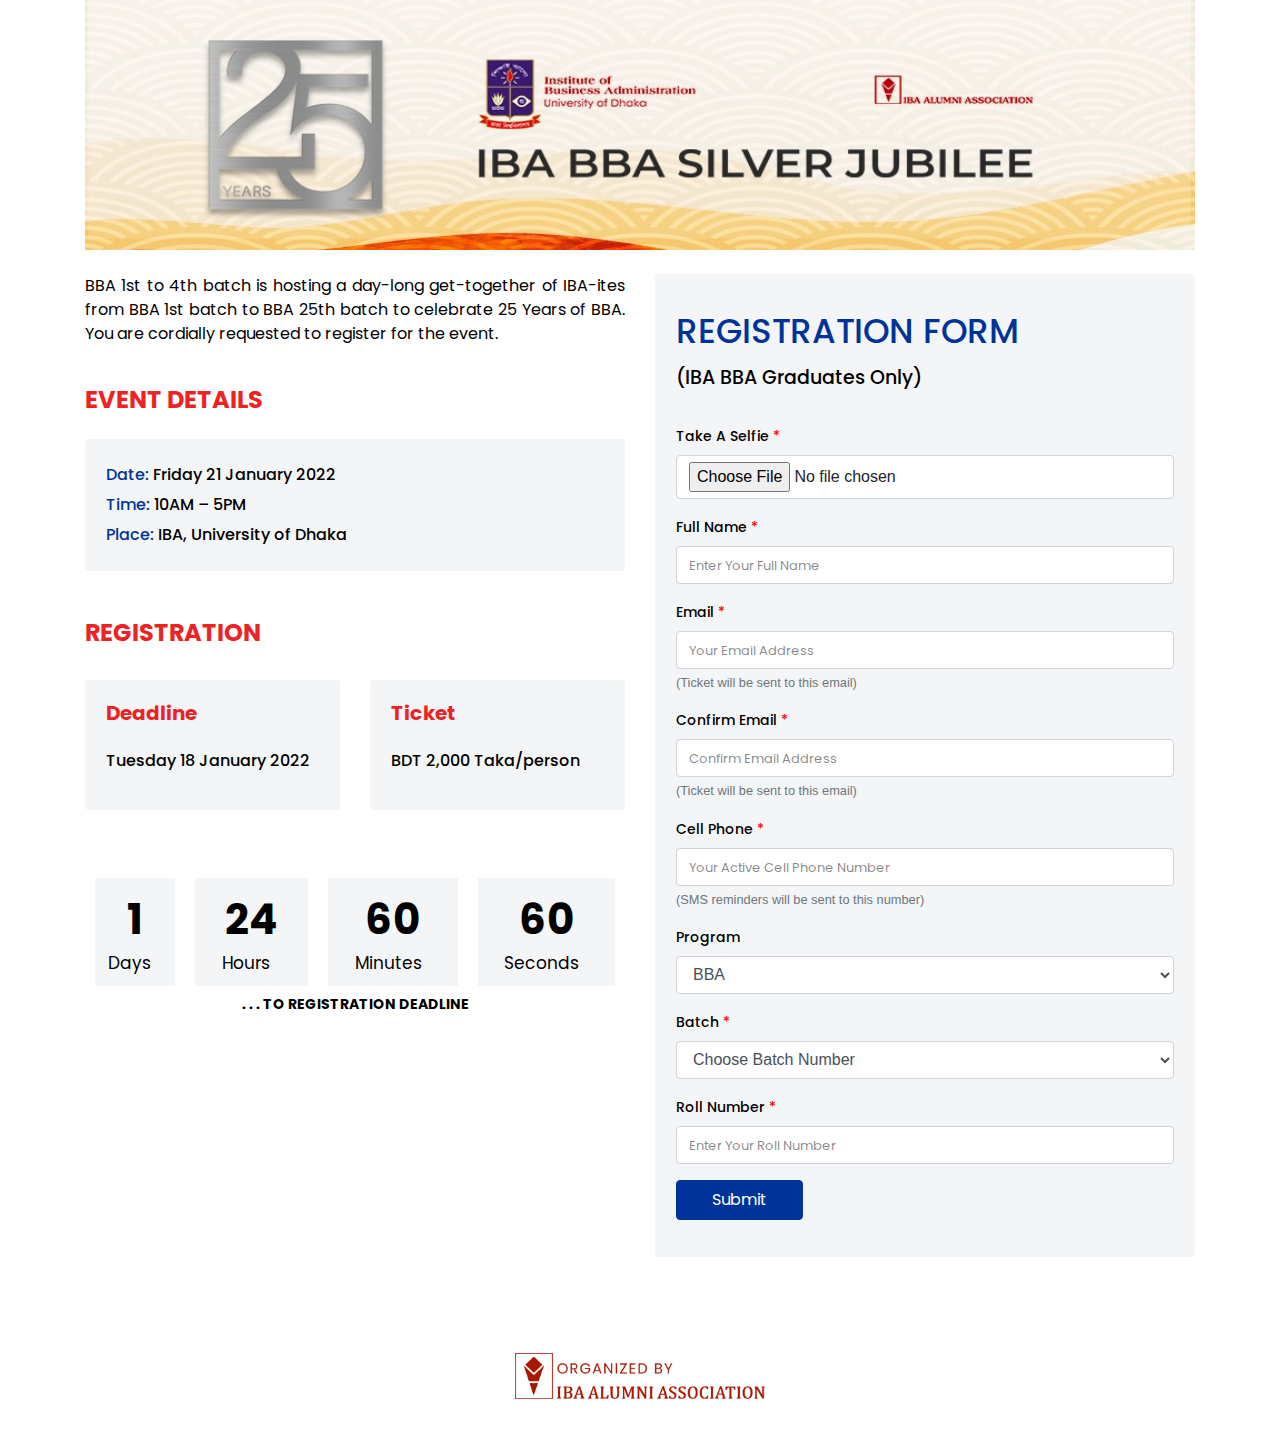
==== commit 326b0a6e: "update" ====
--- a/index.html
+++ b/index.html
@@ -46,7 +46,7 @@
                                     <!-- <h1>IBA BBA SILVER JUBILEE</h1> -->
                                     <!-- <h3 class="pt-3">Hosted by 1st to 4th Batch of BBA </h3> -->
                                     <p class="pt-0">BBA 1st to 4th batch is hosting a day-long get-together of IBA-ites
-                                        from BBA 1st batch to BBA 25th batch to celebrate IBA BBA Silver Jubilee. You
+                                        from BBA 1st batch to BBA 25th batch to celebrate 25 Years of BBA. You
                                         are cordially requested to register for the event.</p>
                                 </div>
                                 <div class="event-details py-4">
@@ -96,13 +96,15 @@
 
 
                             <!-- countdown-timer -->
-                            <div id="countdown-timer" class="text-white">
+                            <div id="countdown-timer">
+
                                 <ul>
                                     <li><strong id="days" class="bold-number">1 </strong> <span class="slim-countdown-text">D<span class="hide-words">ays</span><span class="timer"></span></span></li>
                                     <li><strong id="hours" class="bold-number"> 24 </strong> <span class="slim-countdown-text">H<span class="hide-words">ours</span><span class="timer"></span></span> </li>
                                     <li><strong id="mins" class="bold-number"> 60 </strong> <span class="slim-countdown-text">M<span class="hide-words">inutes</span><span class="timer"></span></span></li>
                                     <li><strong id="seconds" class="bold-number"> 60 </strong> <span class="slim-countdown-text">S<span class="hide-words">econds</span></span><span class="timer"></span></span></li>
                                 </ul>
+                                <h5>. . . to Registration Deadline</h5>
                             </div>
                         </div>
 
@@ -151,7 +153,7 @@
                                             <div class="form-group">
                                                 <label for="cellPhone">Cell Phone <span
                                                         style="color: red;">*</span></label>
-                                                <input type="email" class="form-control" id="cellPhone" name="cellPhone"
+                                                <input type="number" class="form-control" id="cellPhone" name="cellPhone"
                                                     placeholder="Your Active Cell Phone Number" required>
                                                 <small id="cellPhone" class="form-text text-muted">(SMS reminders will
                                                     be sent to this number)</small>
@@ -271,7 +273,7 @@
 const minsEL = document.getElementById('mins');
 const secondsEL = document.getElementById('seconds');
 
-const newYears = '9 january 2022';
+const newYears = '19 january 2022';
 
 function countdown() {
     const newYearsDate = new Date(newYears);
--- a/style.css
+++ b/style.css
@@ -173,7 +173,7 @@
 }
 
 .Successfully-content-area .heading-text h3 {
-    font-size: 30px;
+    font-size: 20px;
     color: #003399;
     font-family: 'Poppins', sans-serif;
 }
@@ -237,18 +237,42 @@
     padding: 7px 58px !important;
 }
 
+.qr-code{
+    text-align: center;
+}
+.qr-code img{
+    max-width: 100% !important;
+    height: 240px !important;
+}
 
 
 /*countdown-timer*/
+
+#countdown-timer {
+    margin-top: 50px !important;
+    text-transform: capitalize;
+    font-family: 'Poppins', sans-serif;
+
+}
+
+#countdown-timer h5{
+    text-transform: uppercase;
+    color: #000;
+    font-weight: bold;
+    font-family: 'Poppins', sans-serif;
+    text-align: center;
+    margin-bottom: 50px !important;
+    font-size: 14px;
+}
 
 #countdown-timer ul {
     padding: 0;
     margin: 0;
-    margin-top: 50px !important;
-    margin-bottom: 50px !important;
     font-family: 'Poppins', sans-serif;
     display: flex;
     justify-content: center;
+    text-align: center;
+    list-style: none;
 }
 
 #countdown-timer ul li {
@@ -261,12 +285,6 @@
     margin-right: 10px;
 }
 
-#countdown-timer {
-    text-align: center;
-    text-transform: capitalize;
-
-}
-
 .bold-number {
     font-family: 'Poppins', sans-serif;
     color: #000;
@@ -297,6 +315,74 @@
 }
 
 
+/* countdown-timer 2 */
+
+.atc-wrapper {
+    position: absolute;
+    right: -10px;
+    z-index: 27;
+    top: 60px;
+}
+
+.atc-checkbox-label {
+	display: block;
+	background: #F4F5F6;
+	color: #000;
+	line-height: 30px;
+	text-align: center;
+	cursor: pointer;
+	position: relative;
+	z-index: 1;
+	user-select: none;
+    font-size: 11px;
+}
+
+.atc-links-wrapper {
+	background: white;			
+	transition: transform .5s, opacity .1s;
+	border: 0 solid #F4F5F6;
+	border-left-width: 1px;
+	border-right-width: 1px;
+	box-sizing: border-box;
+	transform: translateY(-100%);
+	width: 100%;
+	opacity: 0;
+    z-index: 27;
+    /* position: relative; */
+}
+
+.atc-link {	
+	line-height: 40px;
+	display: block;
+	text-decoration: none;
+	text-align: center;
+	background: white;
+	color: #ED2323;	
+	pointer-events: none;
+	border-bottom: 1px solid #F4F5F6;
+	position: relative;	
+	transition: background .5s, color .5s;
+    background-color: #000;
+    font-size: 12px;
+    padding: 0 19px;
+}
+.atc-link:hover {
+		background: #F4F5F6;
+		color: #000;
+	}
+
+.atc-checkbox {
+	display: none;
+}
+    .atc-checkbox:checked + .atc-links-wrapper {		
+		transform: translateY(0);
+		opacity: 1;
+		transition: transform .5s, opacity .5s .2s;
+    }
+.atc-link {		
+    pointer-events: auto;
+}
+
 
 @media only screen and (max-width: 768px) {
     .content-area .heading-text h1 {
@@ -314,6 +400,15 @@
 
     .Successfully-content-area .event-right {
         text-align: center !important;
+    }
+    .atc-wrapper {
+        right: -42px;
+    }
+}
+
+@media only screen and (max-width: 360px) {
+    .atc-wrapper {
+        right: 18px !important;
     }
 }
 
@@ -352,6 +447,10 @@
     .Successfully-content-area .bt-area {
         padding-top: 0px !important;
     }
+
+    .atc-wrapper {
+        right: 36px;
+    }
 }
 
 @media only screen and (max-width: 411px) {
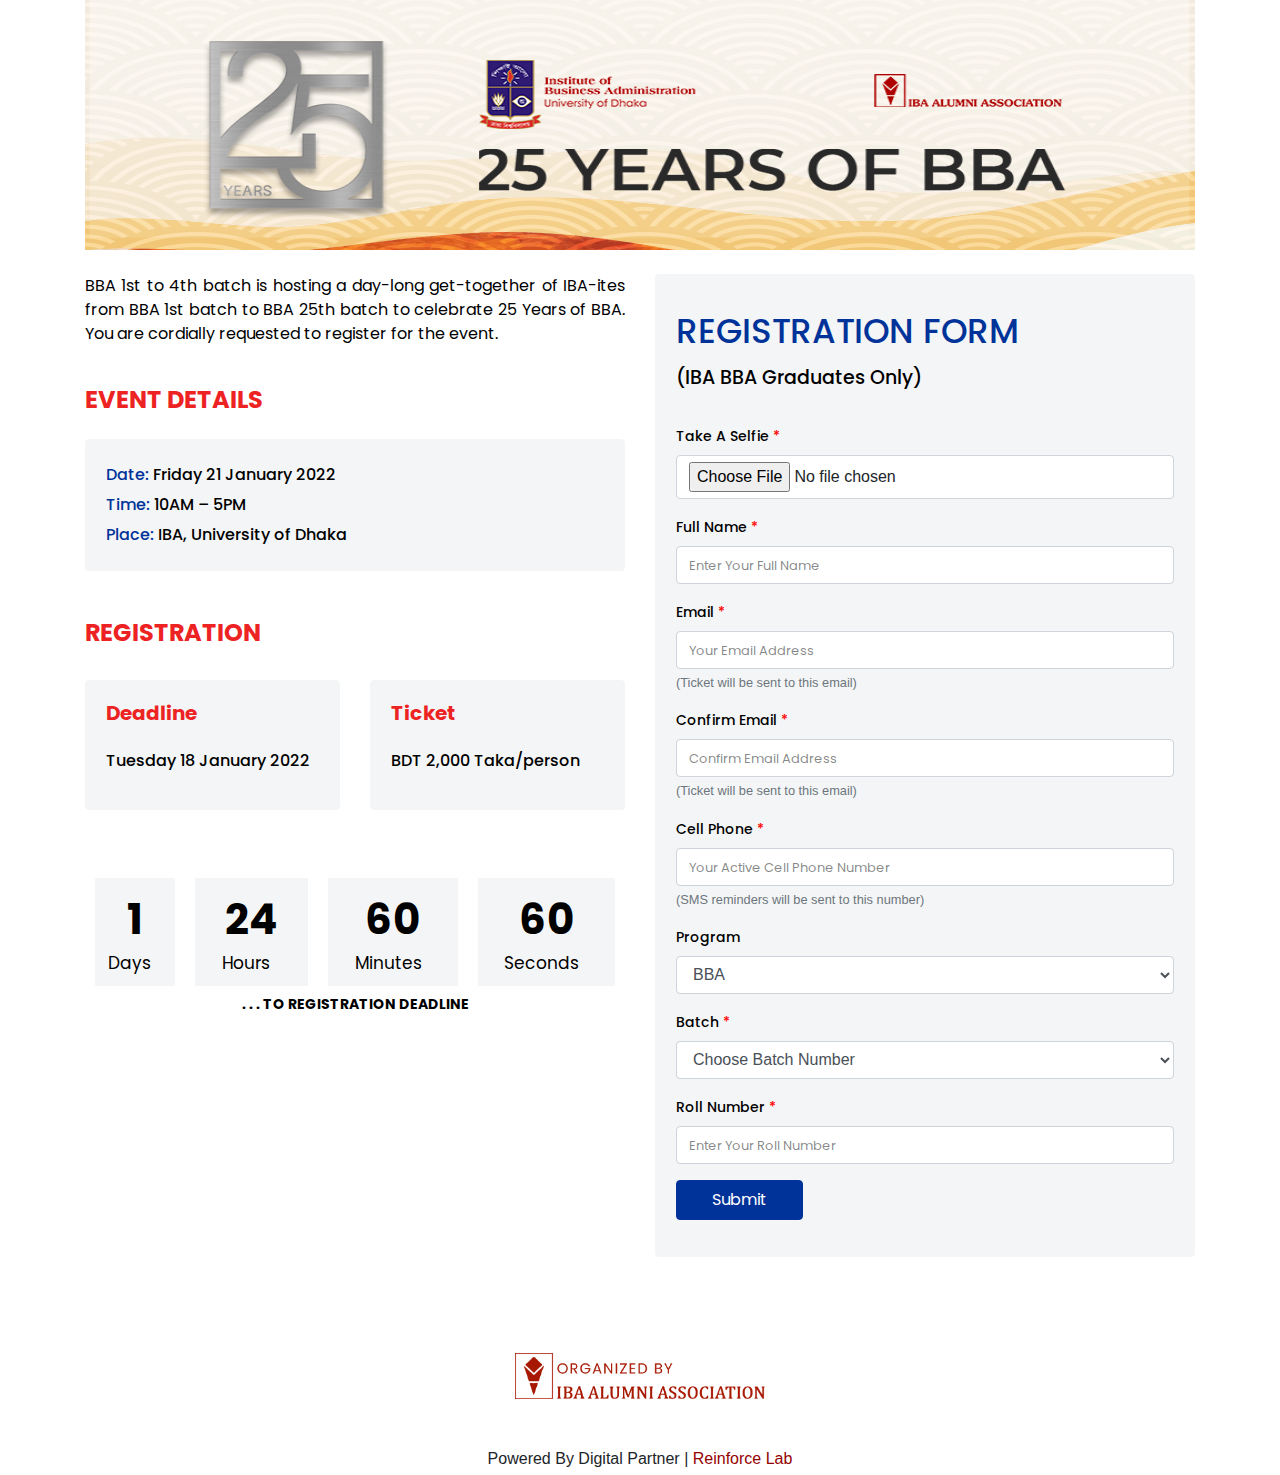
==== commit b9b10e1c: "update" ====
--- a/index.html
+++ b/index.html
@@ -30,12 +30,12 @@
 <body>
 
 
-    <div class="wrapper-area pb-5" style="background-color: #fff;">
+    <div class="wrapper-area pb-1" style="background-color: #fff;">
         <div class="container">
             <div class="row">
                 <div class="col-md-12">
                     <div class="cover-imag-area pb-4">
-                        <img src="img/background-img.jpeg" class="img-fluid" alt="Responsive image">
+                        <img src="img/background-img.png" class="img-fluid" alt="Responsive image">
                     </div>
 
                     <div class="row">
@@ -235,6 +235,12 @@
                             <img src="./img/IBAlogo1.png" alt="Responsive image">
                         </div>
                     </div>
+
+                    <div class="col-md-12">
+                        <div class="copyright text-center pt-5">
+                            <span>Powered By Digital Partner | <a href="https://reinforcelab.com/" target="_blank"> <span style="color: #940202"> <i class="fa fa-heart"></i> Reinforce Lab</a></span>
+                        </div>
+                    </div>
                 </div>
             </div>
         </div>
--- a/style.css
+++ b/style.css
@@ -318,10 +318,12 @@
 /* countdown-timer 2 */
 
 .atc-wrapper {
-    position: absolute;
-    right: -10px;
+    width: 40%;
+    margin: 0 auto;
+    height: 42px;
     z-index: 27;
-    top: 60px;
+    position: relative;
+    margin-top: 27px;
 }
 
 .atc-checkbox-label {
@@ -334,7 +336,8 @@
 	position: relative;
 	z-index: 1;
 	user-select: none;
-    font-size: 11px;
+    font-size: 16px;
+    font-family: 'Poppins', sans-serif;
 }
 
 .atc-links-wrapper {
@@ -365,6 +368,7 @@
     background-color: #000;
     font-size: 12px;
     padding: 0 19px;
+    font-family: 'Poppins', sans-serif;
 }
 .atc-link:hover {
 		background: #F4F5F6;
@@ -401,16 +405,16 @@
     .Successfully-content-area .event-right {
         text-align: center !important;
     }
-    .atc-wrapper {
+/*    .atc-wrapper {
         right: -42px;
-    }
-}
-
-@media only screen and (max-width: 360px) {
+    }*/
+}
+
+/*@media only screen and (max-width: 360px) {
     .atc-wrapper {
         right: 18px !important;
     }
-}
+}*/
 
 
 @media only screen and (max-width: 540px) {
@@ -448,9 +452,9 @@
         padding-top: 0px !important;
     }
 
-    .atc-wrapper {
+/*    .atc-wrapper {
         right: 36px;
-    }
+    }*/
 }
 
 @media only screen and (max-width: 411px) {
